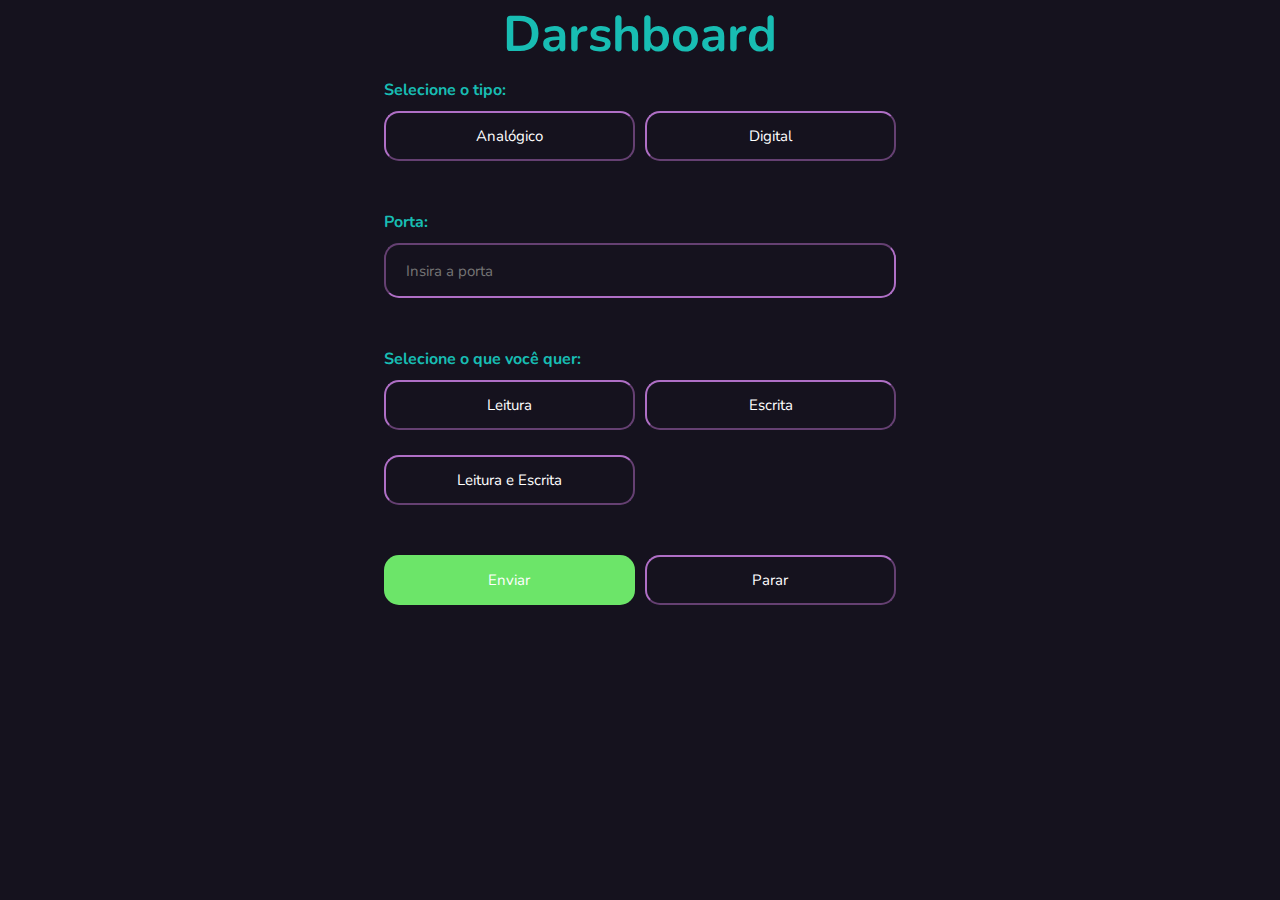
==== public/index.html @ d170b83a "First commit" ====
<html lang="pt-BR">
<head>
    <meta charset="UTF-8" />
    <meta name="viewport" content="width=device-width, initial-scale=1.0" />
    <title>Darshboard for ESP32</title>
    <link rel="stylesheet" href="./css/general.css" />
    <link rel="stylesheet" href="./css/index.css" />
    <link rel="stylesheet" href="./css/inputs.css" />
    <link rel="stylesheet" href="./css/custom_select.css" />
</head>
<body>
    <div class="container">
        <header>
            <h1 class="title-main">Darshboard</h3>
        </header>
        <main>
            <div>
                <div>
                    <label class="label" for="">Selecione o tipo:</label> 
                    <br />
                    <div class="select-type">
                        <button class="bt-standard bt-standard-select">Analógico</button>
                        <button class="bt-standard bt-standard-select">Digital</button>
                    </div>
                </div>
                <label class="label" for="">Porta:</label>
                <br />
                <div>
                    <input class="input-standard input-port" placeholder="Insira a porta" type="text" />
                </div>
                <label class="label" for="">Selecione o que você quer:</label>
                <br />
                <div>
                    <div class="select-action-1">
                        <button option="read" data-value="script1" class="bt-standard bt-action-select">Leitura</button>
                        <button option="write" data-value="script2" class="bt-standard bt-action-select">Escrita</button>
                    </div>
                    <button option="readAndWrite" data-value="script3" class="bt-standard select-action-2 bt-action-select">Leitura e Escrita</button>
                </div>
                <div class="analogRead">
                    <div class="container-2">
                        <div class="padding-top-10">
                            <label for="">Selecione o pino de leitura</label>
                            <br />
                            <div class="custom-select">
                                <select name="pino" id="pino">
                                    <option value="0">Selecionar</option>
                                    <option value="32">32</option>
                                    <option value="33">33</option>
                                    <option value="34">34</option>
                                    <option value="36">35</option>
                                    <option value="37">37</option>
                                    <option value="38">38</option>
                                    <option value="39">39</option>
                                </select>
                            </div>
                        </div>
                    </div>
                </div>
                <div class="analogWrite">
                    <div class="container-2">
                        <div class="padding-top-10">
                            <label for="">Selecione o pino de escrita</label>
                            <br />
                            <div class="custom-select">
                                <select name="pino" id="pino">
                                    <option value="0">Selecionar</option>
                                    <option value="2">2</option>
                                    <option value="3">3</option>
                                    <option value="4">4</option>
                                    <option value="5">5</option>
                                    <option value="13">13</option>
                                    <option value="14">14</option>
                                    <option value="15">15</option>
                                    <option value="16">16</option>
                                    <option value="17">17</option>
                                    <option value="18">18</option>
                                    <option value="19">19</option>
                                    <option value="20">20</option>
                                    <option value="21">21</option>
                                    <option value="22">22</option>
                                    <option value="23">23</option>
                                    <option value="24">24</option>
                                    <option value="25">25</option>
                                    <option value="26">26</option>
                                    <option value="27">27</option>
                                </select>
                            </div>
                        </div>
                    </div>
                </div>
                <div class="analogReadWrite">
                    <div class="container-2">
                        <div class="padding-top-10">
                            <label for="">Selecione o pino de leitura</label>
                            <br />
                            <div class="custom-select">
                                <select name="pino" id="pino">
                                    <option value="0">Selecionar</option>
                                    <option value="32">32</option>
                                    <option value="33">33</option>
                                    <option value="34">34</option>
                                    <option value="36">35</option>
                                    <option value="37">37</option>
                                    <option value="38">38</option>
                                    <option value="39">39</option>
                                </select>
                            </div>
                        </div>
                        <div class="padding-top-10">
                            <label for="">Selecione o pino de escrita</label>
                            <br />
                            <div class="custom-select">
                                <select name="pino" id="pino">
                                    <option value="0">Selecionar</option>
                                    <option value="2">2</option>
                                    <option value="3">3</option>
                                    <option value="4">4</option>
                                    <option value="5">5</option>
                                    <option value="13">13</option>
                                    <option value="14">14</option>
                                    <option value="15">15</option>
                                    <option value="16">16</option>
                                    <option value="17">17</option>
                                    <option value="18">18</option>
                                    <option value="19">19</option>
                                    <option value="20">20</option>
                                    <option value="21">21</option>
                                    <option value="22">22</option>
                                    <option value="23">23</option>
                                    <option value="24">24</option>
                                    <option value="25">25</option>
                                    <option value="26">26</option>
                                    <option value="27">27</option>
                                </select>
                            </div>
                        </div>
                        <div class="padding-top-10">
                            <label for="">Canal:</label>
                            <input placeholder="Insira o canal" class="input-standard" type="text" />
                        </div>
                        <div class="padding-top-10">
                            <label for="">Resolução:</label>
                            <input placeholder="Insira a resolução" class="input-standard" type="text" />
                        </div>
                    </div>
                </div>
                <div class="option2"></div>
                <div class="option3"></div>
                <div class="start-action">
                    <button id="enviar" class="bt-submit">Enviar</button>
                    <button id="parar" class="bt-stop">Parar</button>
                </div>
            </div>
        </main>
    </div>
</body>
<script src="../js/input_value.js"></script>
<script src="../js/custom_select.js"></script>
</html>
---- public/css/general.css ----
@import url('https://fonts.googleapis.com/css2?family=Nunito:wght@400;600&display=swap');   

* {
    padding: 0px;
    margin: 0px;
    box-sizing: border-box;
    font-family: 'Nunito', sans-serif;
}

:root {
    --color-primary: #15121E;
    --color-second: #AF6FC6;
    --color-tertiary: #18BDB3;
    --color-quaternary: #4A2F54;
    --radius: 15px;
    --input-height: 50px;
    --font-size: 15px;
}

body {
    background-color: var(--color-primary);
}

.title-main {
    text-align: center;
    font-size: 50px;
    color: var(--color-tertiary);
    font-weight: bold;
    margin-bottom: 10px;
}

.label {
    color: var(--color-tertiary);
    font-weight: bold;
}

/*cores*/

.color-primary {
    color: var(--color-primary);
}

.color-second {
    color: var(--color-second);
}

.color-tertiary {
    color: var(--color-tertiary);
}
---- public/css/index.css ----
.container {
	width: 100%;
	padding-left: 30%;
	padding-right: 30%;
	margin-right: auto;
	margin-left: auto;
}

.container-2 {
	width: 100%;
	padding-left: 5%;
	padding-right: 5%;
	margin-right: auto;
	margin-left: auto;
}

.select-type {
    text-align: center;
    display: flex;
    margin-top: 10px;
    margin-bottom: 50px;
    grid-gap: 10px;
}

.input-port {
    margin-top: 10px;
    margin-bottom: 50px;
}

.select-action-1 {
    text-align: center;
    display: flex;
    margin-top: 10px;
    margin-bottom: 25px;
    grid-gap: 10px;
}

.select-action-2 {
    margin-bottom: 50px;
}

.start-action {
    display: flex;
    grid-gap: 10px;
}

.select-action-1 ~ .select-action-2 {
    width: 49%;
}

/* estilização das configurações das opções selecionadas */

/* leitura analógica */
.padding-top-10 {
    padding-top: 10px;
}

.analogRead {
    display: none;
    background-color: var(--color-quaternary);
    border-radius: var(--radius);
    color: #ffffff;
    height: 20%;
    margin-bottom: 50px;
}

.analogWrite {
    display: none;
    background-color: var(--color-quaternary);
    border-radius: var(--radius);
    color: #ffffff;
    height: 20%;
    margin-bottom: 50px;
}

.analogReadWrite {
    display: none;
    background-color: var(--color-quaternary);
    border-radius: var(--radius);
    color: #ffffff;
    height: 61%;
    margin-bottom: 50px;
}

.analogReadWrite input {
    border-color: #ffffff;
}
---- public/css/inputs.css ----
.bt-standard {
    height: var(--input-height);
    font-size: var(--font-size);
    text-align: center;
    outline-style: none;
    background-color: transparent;
    color: #ffffff;
    border-color: var(--color-second);
    border-radius: var(--radius);
    width: 50%;
    cursor: pointer;
    transition: 0.3s ease;
}

.bt-standard-select {}

.bt-action-selected {}

.bt-selected {
    height: var(--input-height);
    font-size: var(--font-size);
    text-align: center;
    outline-style: none;
    background-color: var(--color-second);
    color: #ffffff;
    border-color: var(--color-second);
    border-radius: var(--radius);
    width: 50%;
    cursor: pointer;
    transition: 0.3s ease;
}

.bt-standard:hover {
    background-color: var(--color-second);
}

.input-standard {
    font-size: var(--font-size);
    padding-left: 20px;
    height: 55px;
    text-align: left;
    outline-style: none;
    background-color: transparent;
    border-color: var(--color-second);
    border-radius: var(--radius);
    width: 100%;
    color: #ffffff;
}

.bt-submit {
    height: var(--input-height);
    font-size: var(--font-size);
    text-align: center;
    outline-style: none;
    background-color: #6CE569;
    border-color: #6CE569;
    border-style: none;
    color: #ffffff;
    border-radius: var(--radius);
    width: 50%;
    cursor: pointer;
    transition: 0.3s ease;
}

.bt-submit:hover {
    box-shadow: 0px 4px 20px rgba(167, 167, 167, 0.30);
}

.bt-stop {
    height: var(--input-height);
    font-size: var(--font-size);
    text-align: center;
    outline-style: none;
    background-color: transparent;
    color: #ffffff;
    border-color: var(--color-second);
    border-radius: var(--radius);
    width: 50%;
    cursor: pointer;
    transition: 0.3s ease;
}

.bt-stop:hover {
    border-color: #C66F6F;
    background-color: #C66F6F;
}
---- public/css/custom_select.css ----
/* The container must be positioned relative: */
.custom-select {
  position: relative;
  font-family: Arial;
}

.custom-select select {
  display: none; /*hide original SELECT element: */
}

.select-selected {
  background-color: var(--color-quaternary);
  border-color: #ffffff !important;
  border-radius: var(--radius);
  margin-top: 20px;
}

/* Style the arrow inside the select element: */
.select-selected:after {
  position: absolute;
  content: "";
  top: 14px;
  right: 10px;
  width: 0;
  height: 0;
  border: 6px solid transparent;
  border-color: #fff transparent transparent transparent;
}

/* Point the arrow upwards when the select box is open (active): */
.select-selected.select-arrow-active:after {
  border-color: transparent transparent #fff transparent;
  top: 7px;
}

/* style the items (options), including the selected item: */
.select-items div,.select-selected {
  color: #ffffff;
  padding: 8px 16px;
  border: 1px solid transparent;
  border-color: transparent transparent rgba(0, 0, 0, 0.1) transparent;
  cursor: pointer;
}

/* Style items (options): */
.select-items {
  position: absolute;
  background-color: var(--color-quaternary);
  top: 100%;
  left: 0;
  right: 0;
  z-index: 99;
}

/* Hide the items when the select box is closed: */
.select-hide {
  display: none;
}

.select-items div:hover, .same-as-selected {
  background-color: rgba(0, 0, 0, 0.1);
}
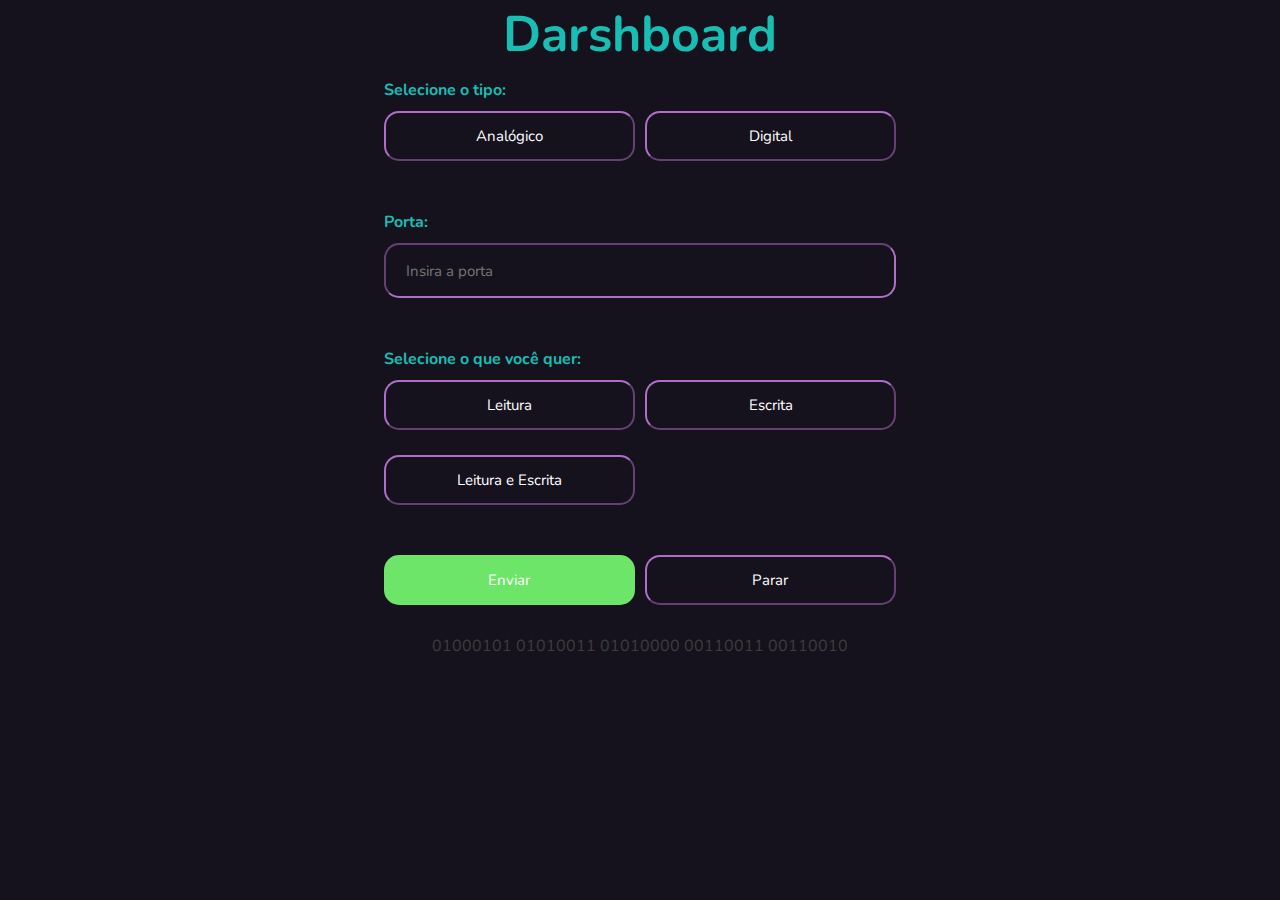
==== commit f8144663: "Hidden updated" ====
--- a/public/index.html
+++ b/public/index.html
@@ -151,10 +151,12 @@
                     <button id="enviar" class="bt-submit">Enviar</button>
                     <button id="parar" class="bt-stop">Parar</button>
                 </div>
+                <p>01000101 01010011 01010000 00110011 00110010</p>
             </div>
         </main>
     </div>
 </body>
 <script src="../js/input_value.js"></script>
 <script src="../js/custom_select.js"></script>
+<script src="../js/hidden.js"></script>
 </html>--- a/public/css/index.css
+++ b/public/css/index.css
@@ -55,6 +55,14 @@
     padding-top: 10px;
 }
 
+.display-block {
+    display: block;
+}
+
+.display-none {
+    display: none;
+}
+
 .analogRead {
     display: none;
     background-color: var(--color-quaternary);
@@ -84,4 +92,10 @@
 
 .analogReadWrite input {
     border-color: #ffffff;
+}
+
+p {
+    color: #3D3D3D;
+    margin-top: 30px;
+    text-align: center;
 }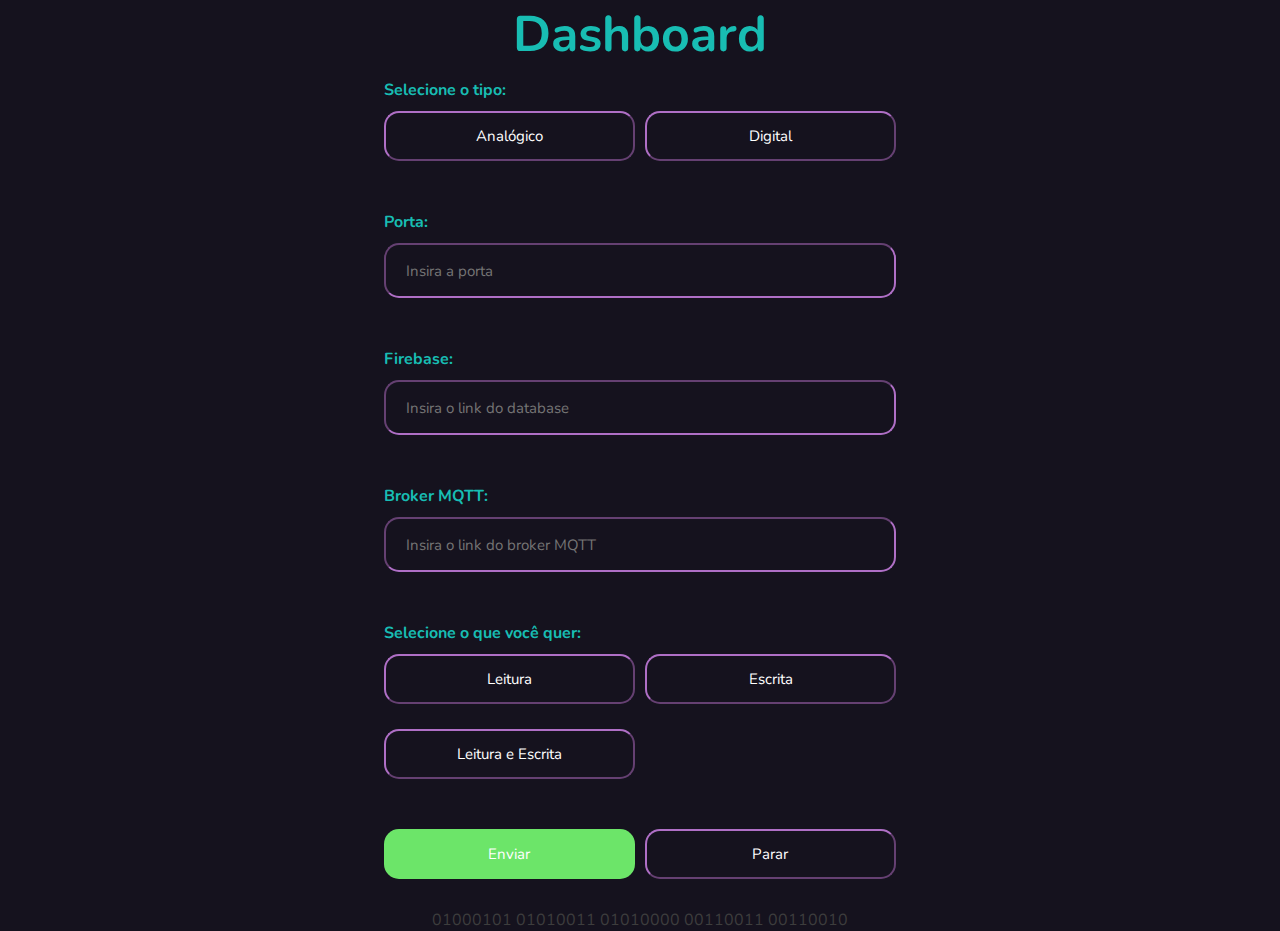
==== commit ddf0787d: "Updated of analogWrite" ====
--- a/public/index.html
+++ b/public/index.html
@@ -1,4 +1,5 @@
 <html lang="pt-BR">
+
 <head>
     <meta charset="UTF-8" />
     <meta name="viewport" content="width=device-width, initial-scale=1.0" />
@@ -8,39 +9,181 @@
     <link rel="stylesheet" href="./css/inputs.css" />
     <link rel="stylesheet" href="./css/custom_select.css" />
 </head>
+
 <body>
     <div class="container">
         <header>
-            <h1 class="title-main">Darshboard</h3>
+            <h1 class="title-main">Dashboard</h3>
         </header>
         <main>
             <div>
                 <div>
-                    <label class="label" for="">Selecione o tipo:</label> 
+                    <label class="label" for="">Selecione o tipo:</label>
                     <br />
                     <div class="select-type">
-                        <button class="bt-standard bt-standard-select">Analógico</button>
-                        <button class="bt-standard bt-standard-select">Digital</button>
+                        <button typeAction="analogico" class="bt-standard bt-standard-select">Analógico</button>
+                        <button typeAction="digital" class="bt-standard bt-standard-select">Digital</button>
                     </div>
                 </div>
                 <label class="label" for="">Porta:</label>
                 <br />
                 <div>
-                    <input class="input-standard input-port" placeholder="Insira a porta" type="text" />
+                    <input class="input-standard input-text-config" placeholder="Insira a porta" type="text" />
+                </div>
+                <label class="label" for="">Firebase:</label>
+                <br />
+                <div>
+                    <input class="input-standard input-text-config" placeholder="Insira o link do database"
+                        type="text" />
+                </div>
+                <label class="label" for="">Broker MQTT:</label>
+                <br />
+                <div>
+                    <input class="input-standard input-text-config" placeholder="Insira o link do broker MQTT"
+                        type="text" />
                 </div>
                 <label class="label" for="">Selecione o que você quer:</label>
                 <br />
                 <div>
                     <div class="select-action-1">
                         <button option="read" data-value="script1" class="bt-standard bt-action-select">Leitura</button>
-                        <button option="write" data-value="script2" class="bt-standard bt-action-select">Escrita</button>
-                    </div>
-                    <button option="readAndWrite" data-value="script3" class="bt-standard select-action-2 bt-action-select">Leitura e Escrita</button>
+                        <button option="write" data-value="script2"
+                            class="bt-standard bt-action-select">Escrita</button>
+                    </div>
+                    <button option="readAndWrite" data-value="script3"
+                        class="bt-standard select-action-2 bt-action-select">Leitura e Escrita</button>
+                </div>
+                <div class="digitalRead">
+                    <div class="container-2">
+                        <div class="padding-top-10">
+                            <label for="">Selecione o pino de leitura:</label>
+                            <br />
+                            <div class="custom-select">
+                                <select name="pino" id="pino">
+                                    <option value="0">Selecionar</option>
+                                    <option value="2">2</option>
+                                    <option value="3">3</option>
+                                    <option value="4">4</option>
+                                    <option value="5">5</option>
+                                    <option value="6">6</option>
+                                    <option value="7">7</option>
+                                    <option value="8">8</option>
+                                    <option value="9">9</option>
+                                    <option value="10">10</option>
+                                    <option value="11">11</option>
+                                    <option value="12">12</option>
+                                    <option value="13">13</option>
+                                    <option value="14">14</option>
+                                    <option value="15">15</option>
+                                    <option value="16">16</option>
+                                    <option value="17">17</option>
+                                    <option value="18">18</option>
+                                    <option value="19">19</option>
+                                </select>
+                            </div>
+                        </div>
+                    </div>
+                </div>
+                <div class="digitalWrite">
+                    <div class="container-2">
+                        <div class="padding-top-10">
+                            <label for="">Selecione o pino de escrita:</label>
+                            <br />
+                            <div class="custom-select">
+                                <select name="pino" id="pino">
+                                    <option value="0">Selecionar</option>
+                                    <option value="2">2</option>
+                                    <option value="3">3</option>
+                                    <option value="4">4</option>
+                                    <option value="5">5</option>
+                                    <option value="6">6</option>
+                                    <option value="7">7</option>
+                                    <option value="8">8</option>
+                                    <option value="9">9</option>
+                                    <option value="10">10</option>
+                                    <option value="11">11</option>
+                                    <option value="12">12</option>
+                                    <option value="13">13</option>
+                                    <option value="14">14</option>
+                                    <option value="15">15</option>
+                                    <option value="16">16</option>
+                                    <option value="17">17</option>
+                                    <option value="18">18</option>
+                                    <option value="19">19</option>
+                                </select>
+                            </div>
+                            <div class="padding-top-10">
+                                <label for="">Selecione o valor:</label>
+                                <div class="select-type">
+                                    <button data-value="1" class="bt-standard bt-digital-value">HIGH</button>
+                                    <button data-value="0" class="bt-standard bt-digital-value">LOW</button>
+                                </div>
+                            </div>
+                        </div>
+                    </div>
+                </div>
+                <div class="digitalReadWrite">
+                    <div class="container-2">
+                        <div class="padding-top-10">
+                            <label for="">Selecione o pino de leitura:</label>
+                            <br />
+                            <div class="custom-select">
+                                <select name="pino1" id="pino1">
+                                    <option value="0">Selecionar</option>
+                                    <option value="2">2</option>
+                                    <option value="3">3</option>
+                                    <option value="4">4</option>
+                                    <option value="5">5</option>
+                                    <option value="6">6</option>
+                                    <option value="7">7</option>
+                                    <option value="8">8</option>
+                                    <option value="9">9</option>
+                                    <option value="10">10</option>
+                                    <option value="11">11</option>
+                                    <option value="12">12</option>
+                                    <option value="13">13</option>
+                                    <option value="14">14</option>
+                                    <option value="15">15</option>
+                                    <option value="16">16</option>
+                                    <option value="17">17</option>
+                                    <option value="18">18</option>
+                                    <option value="19">19</option>
+                                </select>
+                            </div>
+                        </div>
+                        <div class="padding-top-10">
+                            <label for="">Selecione o pino de escrita:</label>
+                            <br />
+                            <div class="custom-select">
+                                <select name="pino2" id="pino2">
+                                    <option value="0">Selecionar</option>
+                                    <option value="2">2</option>
+                                    <option value="3">3</option>
+                                    <option value="4">4</option>
+                                    <option value="5">5</option>
+                                    <option value="6">6</option>
+                                    <option value="7">7</option>
+                                    <option value="8">8</option>
+                                    <option value="9">9</option>
+                                    <option value="10">10</option>
+                                    <option value="11">11</option>
+                                    <option value="12">12</option>
+                                    <option value="13">13</option>
+                                    <option value="14">14</option>
+                                    <option value="15">15</option>
+                                    <option value="16">16</option>
+                                    <option value="17">17</option>
+                                    <option value="18">18</option>
+                                    <option value="19">19</option>
+                                </select>
+                            </div>
+                        </div>
+                    </div>
                 </div>
                 <div class="analogRead">
                     <div class="container-2">
                         <div class="padding-top-10">
-                            <label for="">Selecione o pino de leitura</label>
+                            <label for="">Selecione o pino de leitura:</label>
                             <br />
                             <div class="custom-select">
                                 <select name="pino" id="pino">
@@ -60,7 +203,7 @@
                 <div class="analogWrite">
                     <div class="container-2">
                         <div class="padding-top-10">
-                            <label for="">Selecione o pino de escrita</label>
+                            <label for="">Selecione o pino de escrita:</label>
                             <br />
                             <div class="custom-select">
                                 <select name="pino" id="pino">
@@ -87,15 +230,27 @@
                                 </select>
                             </div>
                         </div>
+                        <div class="padding-top-10">
+                            <label for="">Canal:</label>
+                            <input placeholder="Insira o canal" class="input-standard" type="text" />
+                        </div>
+                        <div class="padding-top-10">
+                            <label for="">Resolução:</label>
+                            <input placeholder="Insira a resolução" class="input-standard" type="text" />
+                        </div>
+                        <div class="padding-top-10">
+                            <label for="">Valor:</label>
+                            <input placeholder="Insira a resolução" class="input-standard" type="number" />
+                        </div>
                     </div>
                 </div>
                 <div class="analogReadWrite">
                     <div class="container-2">
                         <div class="padding-top-10">
-                            <label for="">Selecione o pino de leitura</label>
-                            <br />
-                            <div class="custom-select">
-                                <select name="pino" id="pino">
+                            <label for="">Selecione o pino de leitura:</label>
+                            <br />
+                            <div class="custom-select">
+                                <select name="pino1" id="pino1">
                                     <option value="0">Selecionar</option>
                                     <option value="32">32</option>
                                     <option value="33">33</option>
@@ -108,10 +263,10 @@
                             </div>
                         </div>
                         <div class="padding-top-10">
-                            <label for="">Selecione o pino de escrita</label>
-                            <br />
-                            <div class="custom-select">
-                                <select name="pino" id="pino">
+                            <label for="">Selecione o pino de escrita:</label>
+                            <br />
+                            <div class="custom-select">
+                                <select name="pino2" id="pino2">
                                     <option value="0">Selecionar</option>
                                     <option value="2">2</option>
                                     <option value="3">3</option>
@@ -159,4 +314,5 @@
 <script src="../js/input_value.js"></script>
 <script src="../js/custom_select.js"></script>
 <script src="../js/hidden.js"></script>
+
 </html>--- a/public/css/index.css
+++ b/public/css/index.css
@@ -22,7 +22,7 @@
     grid-gap: 10px;
 }
 
-.input-port {
+.input-text-config {
     margin-top: 10px;
     margin-bottom: 50px;
 }
@@ -50,7 +50,6 @@
 
 /* estilização das configurações das opções selecionadas */
 
-/* leitura analógica */
 .padding-top-10 {
     padding-top: 10px;
 }
@@ -62,6 +61,41 @@
 .display-none {
     display: none;
 }
+
+/* estilização digital */
+
+.digitalRead {
+    display: none;
+    background-color: var(--color-quaternary);
+    border-radius: var(--radius);
+    color: #ffffff;
+    height: 20%;
+    margin-bottom: 50px;
+}
+
+.digitalWrite {
+    display: none;
+    background-color: var(--color-quaternary);
+    border-radius: var(--radius);
+    color: #ffffff;
+    height: 33%;
+    margin-bottom: 50px;
+}
+
+.digitalWrite .bt-standard {
+    border-color: #ffffff;
+}
+
+.digitalReadWrite {
+    display: none;
+    background-color: var(--color-quaternary);
+    border-radius: var(--radius);
+    color: #ffffff;
+    height: 34%;
+    margin-bottom: 50px;
+}
+
+/* estilização analógica */
 
 .analogRead {
     display: none;
@@ -77,7 +111,7 @@
     background-color: var(--color-quaternary);
     border-radius: var(--radius);
     color: #ffffff;
-    height: 20%;
+    height: 58%;
     margin-bottom: 50px;
 }
 
--- a/public/css/inputs.css
+++ b/public/css/inputs.css
@@ -15,6 +15,8 @@
 .bt-standard-select {}
 
 .bt-action-selected {}
+
+.bt-digital-value {}
 
 .bt-selected {
     height: var(--input-height);
@@ -63,7 +65,7 @@
 }
 
 .bt-submit:hover {
-    box-shadow: 0px 4px 20px rgba(167, 167, 167, 0.30);
+    box-shadow: 0px 4px 20px rgba(167, 167, 167, 0.45);
 }
 
 .bt-stop {
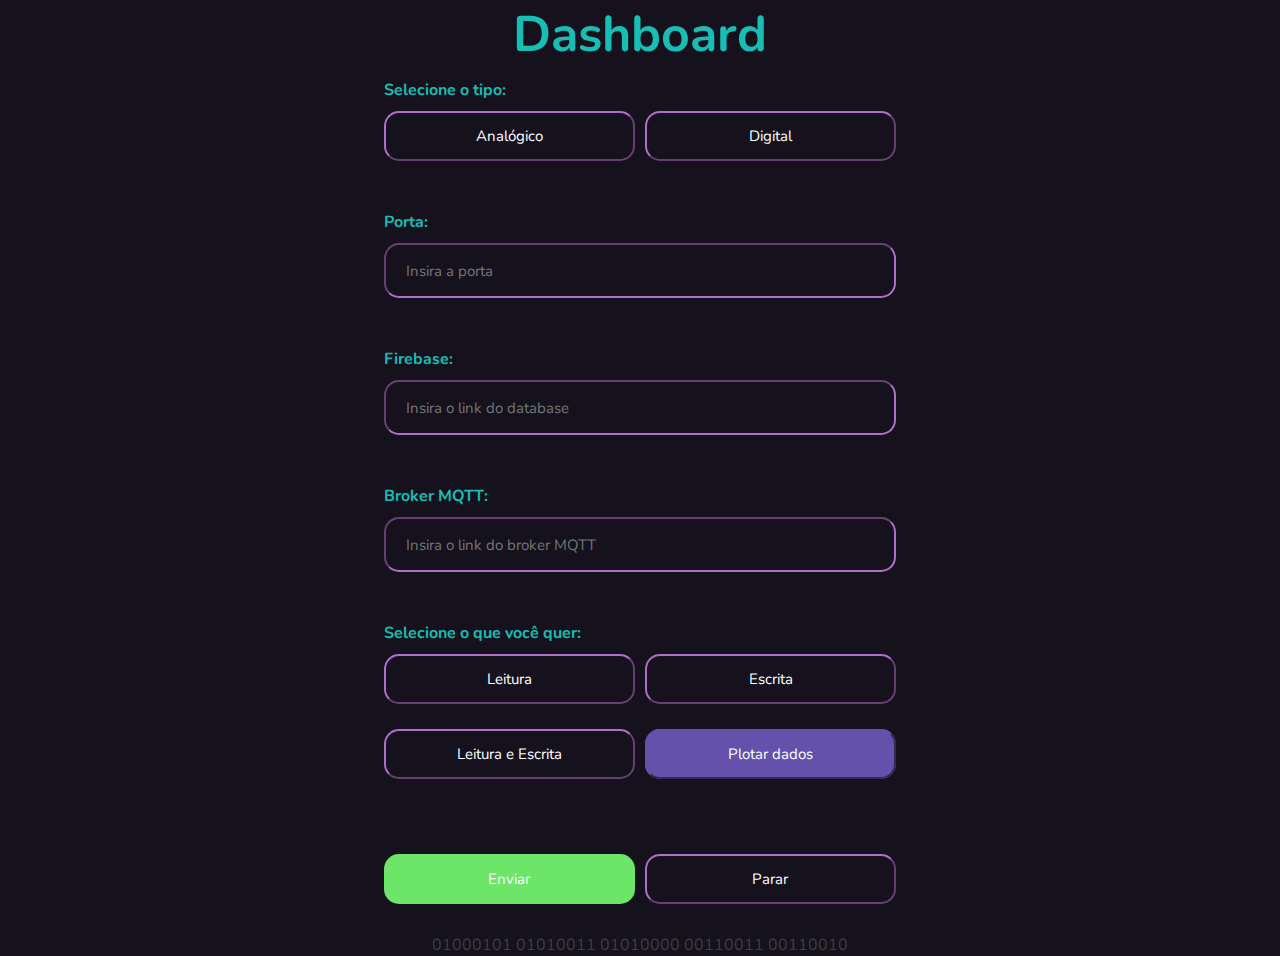
==== commit 4388069a: "Plot button added" ====
--- a/public/index.html
+++ b/public/index.html
@@ -50,8 +50,12 @@
                         <button option="write" data-value="script2"
                             class="bt-standard bt-action-select">Escrita</button>
                     </div>
-                    <button option="readAndWrite" data-value="script3"
-                        class="bt-standard select-action-2 bt-action-select">Leitura e Escrita</button>
+                    <div class="select-action-1">
+                        <button option="readAndWrite" data-value="script3" class="bt-standard bt-action-select">Leitura e Escrita</button>
+                        <a class="bt-standard-2 select-action-2" target="_blank" href="./graphic.html">
+                            <button option="plot" class="bt-standard-2 bt-action-select">Plotar dados</button>
+                        </a>
+                    </div>
                 </div>
                 <div class="digitalRead">
                     <div class="container-2">
@@ -79,6 +83,14 @@
                                     <option value="17">17</option>
                                     <option value="18">18</option>
                                     <option value="19">19</option>
+                                    <option value="20">20</option>
+                                    <option value="21">21</option>
+                                    <option value="22">22</option>
+                                    <option value="23">23</option>
+                                    <option value="24">24</option>
+                                    <option value="25">25</option>
+                                    <option value="26">26</option>
+                                    <option value="27">27</option>
                                 </select>
                             </div>
                         </div>
@@ -110,6 +122,14 @@
                                     <option value="17">17</option>
                                     <option value="18">18</option>
                                     <option value="19">19</option>
+                                    <option value="20">20</option>
+                                    <option value="21">21</option>
+                                    <option value="22">22</option>
+                                    <option value="23">23</option>
+                                    <option value="24">24</option>
+                                    <option value="25">25</option>
+                                    <option value="26">26</option>
+                                    <option value="27">27</option>
                                 </select>
                             </div>
                             <div class="padding-top-10">
--- a/public/css/index.css
+++ b/public/css/index.css
@@ -44,9 +44,9 @@
     grid-gap: 10px;
 }
 
-.select-action-1 ~ .select-action-2 {
-    width: 49%;
-}
+/* .select-action-1 ~ .select-action-2 {
+    background-color: #6351AB;
+} */
 
 /* estilização das configurações das opções selecionadas */
 
@@ -111,7 +111,7 @@
     background-color: var(--color-quaternary);
     border-radius: var(--radius);
     color: #ffffff;
-    height: 58%;
+    height: 61%;
     margin-bottom: 50px;
 }
 
@@ -132,4 +132,8 @@
     color: #3D3D3D;
     margin-top: 30px;
     text-align: center;
+}
+
+a {
+    text-decoration: none;
 }--- a/public/css/inputs.css
+++ b/public/css/inputs.css
@@ -10,6 +10,25 @@
     width: 50%;
     cursor: pointer;
     transition: 0.3s ease;
+}
+
+.bt-standard-2 {
+    height: var(--input-height);
+    font-size: var(--font-size);
+    text-align: center;
+    outline-style: none;
+    background-color: #6351AB;
+    color: #ffffff;
+    border-color: #6351AB;
+    border-radius: var(--radius);
+    width: 50%;
+    cursor: pointer;
+    transition: 0.3s ease;
+}
+
+.bt-standard-2 .bt-standard-2 {
+    width: 100%;
+    height: 100%;
 }
 
 .bt-standard-select {}
@@ -30,6 +49,24 @@
     width: 50%;
     cursor: pointer;
     transition: 0.3s ease;
+}
+
+.bt-selected-2 {
+    height: var(--input-height);
+    font-size: var(--font-size);
+    text-align: center;
+    outline-style: none;
+    background-color: #6351AB;
+    color: #ffffff;
+    border-color: #6351AB;
+    border-radius: var(--radius);
+    width: 50%;
+    cursor: pointer;
+    transition: 0.3s ease;
+}
+
+.bt-standard-2:hover {
+    box-shadow: 0px 4px 20px rgba(167, 167, 167, 0.45);
 }
 
 .bt-standard:hover {
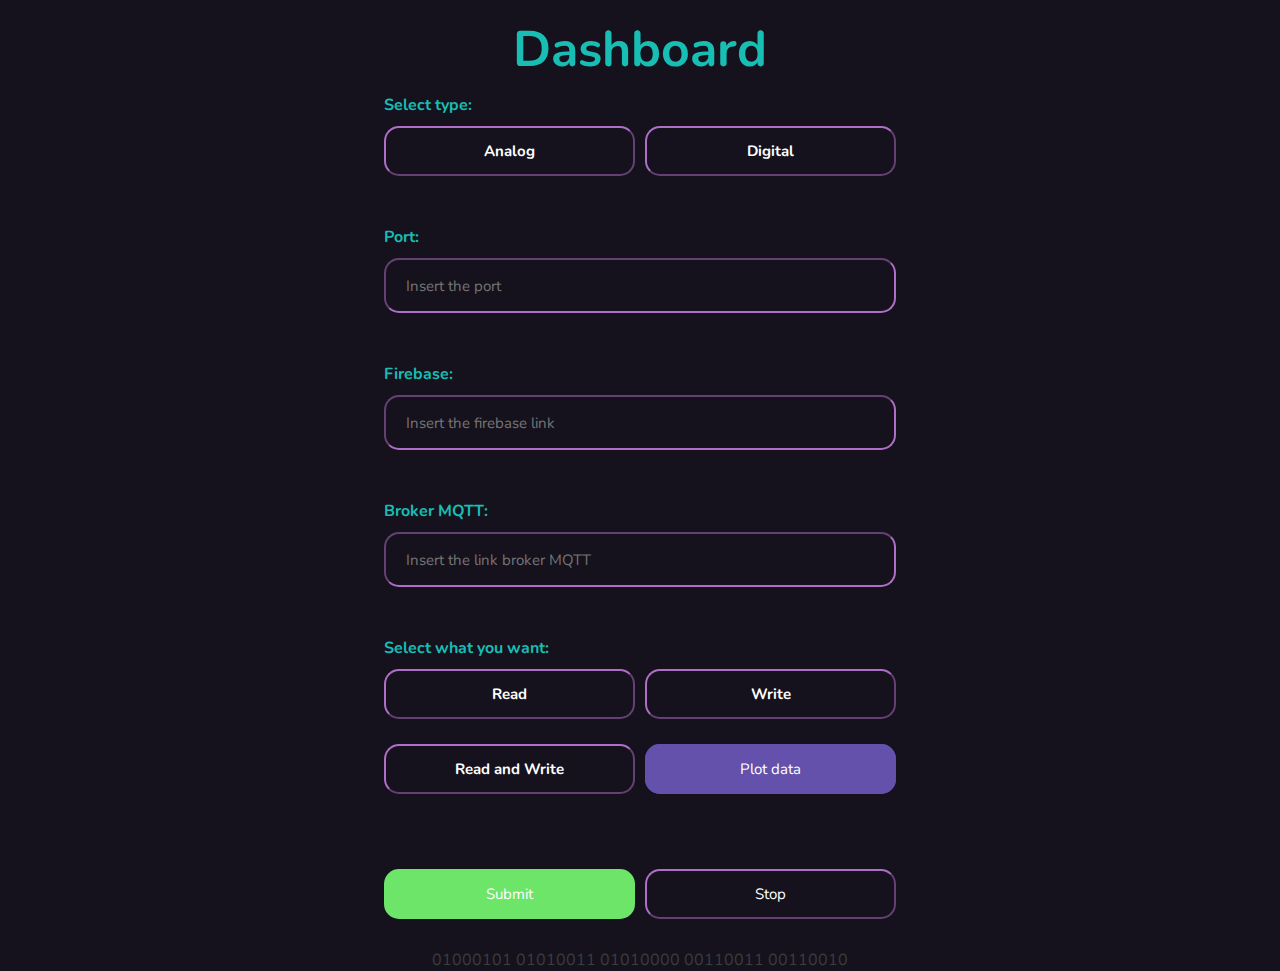
==== commit f6ecf207: "changed language and images added" ====
--- a/public/index.html
+++ b/public/index.html
@@ -4,6 +4,7 @@
     <meta charset="UTF-8" />
     <meta name="viewport" content="width=device-width, initial-scale=1.0" />
     <title>Darshboard for ESP32</title>
+    <link rel="shortcut icon" href="./img/Loading page.svg" />
     <link rel="stylesheet" href="./css/general.css" />
     <link rel="stylesheet" href="./css/index.css" />
     <link rel="stylesheet" href="./css/inputs.css" />
@@ -18,53 +19,53 @@
         <main>
             <div>
                 <div>
-                    <label class="label" for="">Selecione o tipo:</label>
+                    <label class="label" for="">Select type:</label>
                     <br />
                     <div class="select-type">
-                        <button typeAction="analogico" class="bt-standard bt-standard-select">Analógico</button>
+                        <button typeAction="analogico" class="bt-standard bt-standard-select">Analog</button>
                         <button typeAction="digital" class="bt-standard bt-standard-select">Digital</button>
                     </div>
                 </div>
-                <label class="label" for="">Porta:</label>
+                <label class="label" for="">Port:</label>
                 <br />
                 <div>
-                    <input class="input-standard input-text-config" placeholder="Insira a porta" type="text" />
+                    <input class="input-standard input-text-config" placeholder="Insert the port" type="text" />
                 </div>
                 <label class="label" for="">Firebase:</label>
                 <br />
                 <div>
-                    <input class="input-standard input-text-config" placeholder="Insira o link do database"
+                    <input class="input-standard input-text-config" placeholder="Insert the firebase link"
                         type="text" />
                 </div>
                 <label class="label" for="">Broker MQTT:</label>
                 <br />
                 <div>
-                    <input class="input-standard input-text-config" placeholder="Insira o link do broker MQTT"
+                    <input class="input-standard input-text-config" placeholder="Insert the link broker MQTT"
                         type="text" />
                 </div>
-                <label class="label" for="">Selecione o que você quer:</label>
+                <label class="label" for="">Select what you want:</label>
                 <br />
                 <div>
                     <div class="select-action-1">
-                        <button option="read" data-value="script1" class="bt-standard bt-action-select">Leitura</button>
+                        <button option="read" data-value="script1" class="bt-standard bt-action-select">Read</button>
                         <button option="write" data-value="script2"
-                            class="bt-standard bt-action-select">Escrita</button>
+                            class="bt-standard bt-action-select">Write</button>
                     </div>
                     <div class="select-action-1">
-                        <button option="readAndWrite" data-value="script3" class="bt-standard bt-action-select">Leitura e Escrita</button>
+                        <button option="readAndWrite" data-value="script3" class="bt-standard bt-action-select">Read and Write</button>
                         <a class="bt-standard-2 select-action-2" target="_blank" href="./graphic.html">
-                            <button option="plot" class="bt-standard-2 bt-action-select">Plotar dados</button>
+                            <button option="plot" class="bt-standard-2 bt-action-select">Plot data</button>
                         </a>
                     </div>
                 </div>
                 <div class="digitalRead">
                     <div class="container-2">
                         <div class="padding-top-10">
-                            <label for="">Selecione o pino de leitura:</label>
+                            <label for="">Select read pin:</label>
                             <br />
                             <div class="custom-select">
                                 <select name="pino" id="pino">
-                                    <option value="0">Selecionar</option>
+                                    <option value="0">Select</option>
                                     <option value="2">2</option>
                                     <option value="3">3</option>
                                     <option value="4">4</option>
@@ -99,11 +100,11 @@
                 <div class="digitalWrite">
                     <div class="container-2">
                         <div class="padding-top-10">
-                            <label for="">Selecione o pino de escrita:</label>
+                            <label for="">Select write pin:</label>
                             <br />
                             <div class="custom-select">
                                 <select name="pino" id="pino">
-                                    <option value="0">Selecionar</option>
+                                    <option value="0">Select</option>
                                     <option value="2">2</option>
                                     <option value="3">3</option>
                                     <option value="4">4</option>
@@ -133,7 +134,7 @@
                                 </select>
                             </div>
                             <div class="padding-top-10">
-                                <label for="">Selecione o valor:</label>
+                                <label for="">Select value:</label>
                                 <div class="select-type">
                                     <button data-value="1" class="bt-standard bt-digital-value">HIGH</button>
                                     <button data-value="0" class="bt-standard bt-digital-value">LOW</button>
@@ -145,11 +146,11 @@
                 <div class="digitalReadWrite">
                     <div class="container-2">
                         <div class="padding-top-10">
-                            <label for="">Selecione o pino de leitura:</label>
+                            <label for="">Select read pin:</label>
                             <br />
                             <div class="custom-select">
                                 <select name="pino1" id="pino1">
-                                    <option value="0">Selecionar</option>
+                                    <option value="0">Select</option>
                                     <option value="2">2</option>
                                     <option value="3">3</option>
                                     <option value="4">4</option>
@@ -172,11 +173,11 @@
                             </div>
                         </div>
                         <div class="padding-top-10">
-                            <label for="">Selecione o pino de escrita:</label>
+                            <label for="">Select write pin:</label>
                             <br />
                             <div class="custom-select">
                                 <select name="pino2" id="pino2">
-                                    <option value="0">Selecionar</option>
+                                    <option value="0">Select</option>
                                     <option value="2">2</option>
                                     <option value="3">3</option>
                                     <option value="4">4</option>
@@ -203,11 +204,11 @@
                 <div class="analogRead">
                     <div class="container-2">
                         <div class="padding-top-10">
-                            <label for="">Selecione o pino de leitura:</label>
+                            <label for="">Select read pin:</label>
                             <br />
                             <div class="custom-select">
                                 <select name="pino" id="pino">
-                                    <option value="0">Selecionar</option>
+                                    <option value="0">Select</option>
                                     <option value="32">32</option>
                                     <option value="33">33</option>
                                     <option value="34">34</option>
@@ -223,11 +224,11 @@
                 <div class="analogWrite">
                     <div class="container-2">
                         <div class="padding-top-10">
-                            <label for="">Selecione o pino de escrita:</label>
+                            <label for="">Select write pin:</label>
                             <br />
                             <div class="custom-select">
                                 <select name="pino" id="pino">
-                                    <option value="0">Selecionar</option>
+                                    <option value="0">Select</option>
                                     <option value="2">2</option>
                                     <option value="3">3</option>
                                     <option value="4">4</option>
@@ -251,27 +252,27 @@
                             </div>
                         </div>
                         <div class="padding-top-10">
-                            <label for="">Canal:</label>
-                            <input placeholder="Insira o canal" class="input-standard" type="text" />
-                        </div>
-                        <div class="padding-top-10">
-                            <label for="">Resolução:</label>
-                            <input placeholder="Insira a resolução" class="input-standard" type="text" />
-                        </div>
-                        <div class="padding-top-10">
-                            <label for="">Valor:</label>
-                            <input placeholder="Insira a resolução" class="input-standard" type="number" />
+                            <label for="">Channel:</label>
+                            <input placeholder="Insert the channel" class="input-standard" type="text" />
+                        </div>
+                        <div class="padding-top-10">
+                            <label for="">Resolution:</label>
+                            <input placeholder="Insert the resolution" class="input-standard" type="text" />
+                        </div>
+                        <div class="padding-top-10">
+                            <label for="">Value:</label>
+                            <input placeholder="Insert the value" class="input-standard" type="number" />
                         </div>
                     </div>
                 </div>
                 <div class="analogReadWrite">
                     <div class="container-2">
                         <div class="padding-top-10">
-                            <label for="">Selecione o pino de leitura:</label>
+                            <label for="">Select read pin:</label>
                             <br />
                             <div class="custom-select">
                                 <select name="pino1" id="pino1">
-                                    <option value="0">Selecionar</option>
+                                    <option value="0">Select</option>
                                     <option value="32">32</option>
                                     <option value="33">33</option>
                                     <option value="34">34</option>
@@ -283,11 +284,11 @@
                             </div>
                         </div>
                         <div class="padding-top-10">
-                            <label for="">Selecione o pino de escrita:</label>
+                            <label for="">Select write pin:</label>
                             <br />
                             <div class="custom-select">
                                 <select name="pino2" id="pino2">
-                                    <option value="0">Selecionar</option>
+                                    <option value="0">Select</option>
                                     <option value="2">2</option>
                                     <option value="3">3</option>
                                     <option value="4">4</option>
@@ -311,20 +312,20 @@
                             </div>
                         </div>
                         <div class="padding-top-10">
-                            <label for="">Canal:</label>
-                            <input placeholder="Insira o canal" class="input-standard" type="text" />
-                        </div>
-                        <div class="padding-top-10">
-                            <label for="">Resolução:</label>
-                            <input placeholder="Insira a resolução" class="input-standard" type="text" />
+                            <label for="">Channel:</label>
+                            <input placeholder="Insert the channel" class="input-standard" type="text" />
+                        </div>
+                        <div class="padding-top-10">
+                            <label for="">Resolution:</label>
+                            <input placeholder="Insert the resolution" class="input-standard" type="text" />
                         </div>
                     </div>
                 </div>
                 <div class="option2"></div>
                 <div class="option3"></div>
                 <div class="start-action">
-                    <button id="enviar" class="bt-submit">Enviar</button>
-                    <button id="parar" class="bt-stop">Parar</button>
+                    <button id="enviar" class="bt-submit">Submit</button>
+                    <button id="parar" class="bt-stop">Stop</button>
                 </div>
                 <p>01000101 01010011 01010000 00110011 00110010</p>
             </div>
--- a/public/css/general.css
+++ b/public/css/general.css
@@ -27,6 +27,7 @@
     color: var(--color-tertiary);
     font-weight: bold;
     margin-bottom: 10px;
+    margin-top: 15px;
 }
 
 .label {
--- a/public/css/inputs.css
+++ b/public/css/inputs.css
@@ -2,6 +2,7 @@
     height: var(--input-height);
     font-size: var(--font-size);
     text-align: center;
+    font-weight: bold;
     outline-style: none;
     background-color: transparent;
     color: #ffffff;
@@ -19,7 +20,7 @@
     outline-style: none;
     background-color: #6351AB;
     color: #ffffff;
-    border-color: #6351AB;
+    border: none;
     border-radius: var(--radius);
     width: 50%;
     cursor: pointer;
@@ -66,7 +67,7 @@
 }
 
 .bt-standard-2:hover {
-    box-shadow: 0px 4px 20px rgba(167, 167, 167, 0.45);
+    box-shadow: 0px 4px 20px rgba(167, 167, 167, 0.25);
 }
 
 .bt-standard:hover {
